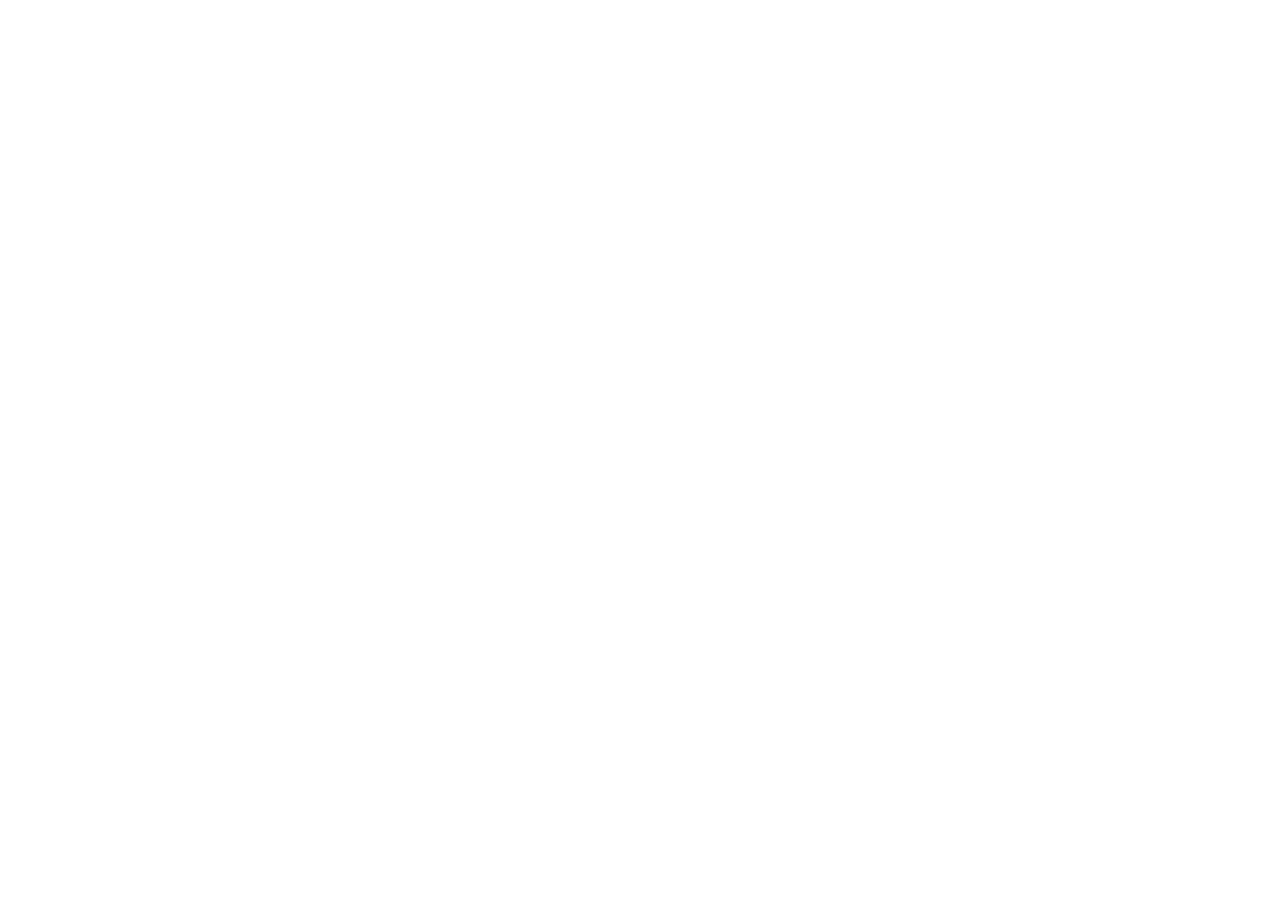
==== Chapter_4/index.html @ d519f26a "carrot" ====
<!DOCTYPE html>
<html lang="en">
<head>
  <meta charset="UTF-8">
  <meta http-equiv="X-UA-Compatible" content="IE=edge">
  <meta name="viewport" content="width=device-width, initial-scale=1.0">
  <title>Carrot</title>
  <link rel="stylesheet" href="./style.css">
  <script src="./main.js" defer></script>
</head>
<body>
  
</body>
</html>
---- Chapter_4/style.css ----
/*RESET*/
html,body {
  padding: 0;
  margin: 0;
}
ul,ol {
  list-style: none;
}

button {
  outline: none;
  border: none;
  background: transparent;
  cursor: pointer;
}
/*COMMON*/
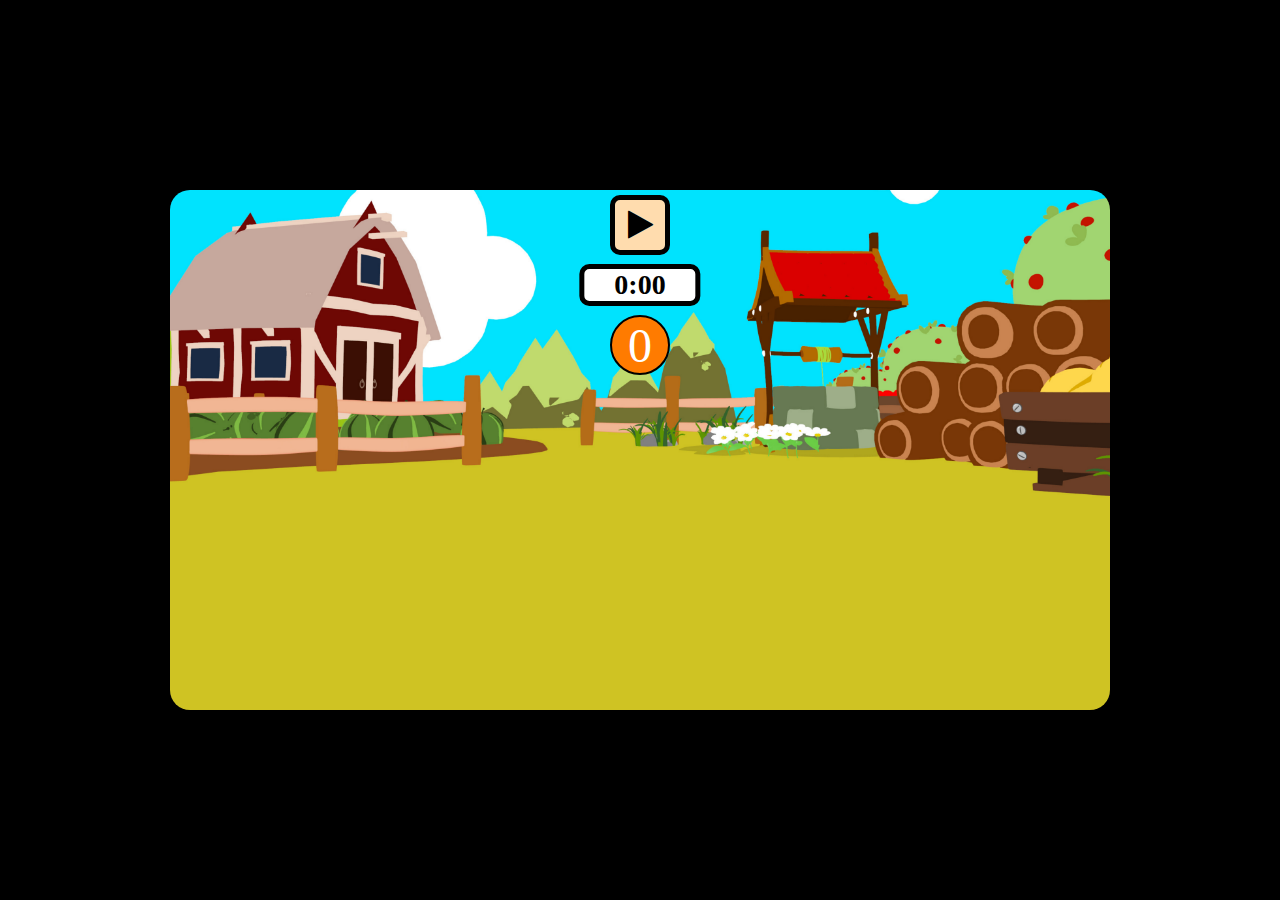
==== commit a2b84b68: "game" ====
--- a/Chapter_4/index.html
+++ b/Chapter_4/index.html
@@ -6,9 +6,25 @@
   <meta name="viewport" content="width=device-width, initial-scale=1.0">
   <title>Carrot</title>
   <link rel="stylesheet" href="./style.css">
+  <link rel="stylesheet" href="https://maxcdn.bootstrapcdn.com/font-awesome/4.7.0/css/font-awesome.min.css">
   <script src="./main.js" defer></script>
 </head>
 <body>
-  
+  <section>
+    <div class="section__header">
+      <button class="start-btn"><i class="fa fa-play"></i></button>
+      <button class="stop-btn hidden"><i class="fa fa-stop"></i></button>
+      <div class="time">0:00</div>
+      <div class="counter">0</div>
+      <div class="finish hidden">
+        <button class="re-btn"><i class="fa fa-refresh"></i></button>
+        <div class="message">REPLAY?</div>
+      </div>
+    </div>
+    <div class="section__contents">
+      <ul class="bugs"></ul>
+      <ul class="carrots"></ul>
+    </div>
+  </section>
 </body>
 </html>--- a/Chapter_4/style.css
+++ b/Chapter_4/style.css
@@ -1,9 +1,12 @@
 /*RESET*/
-html,body {
+* {
+  box-sizing: border-box;
+}
+html,body,ul {
   padding: 0;
   margin: 0;
 }
-ul,ol {
+ul {
   list-style: none;
 }
 
@@ -13,4 +16,124 @@
   background: transparent;
   cursor: pointer;
 }
-/*COMMON*/+
+/*RESERVE WORD*/
+.show {
+  display: flex;
+}
+
+.hidden {
+  display: none !important;
+}
+
+/*COMMON*/
+body {
+  height: 100vh;
+  background: #000;
+  display: flex;
+  justify-content: center;
+  align-items: center;
+}
+
+section {
+  width: 940px;
+  height: 520px;
+  border-radius: 20px;
+  background-image: url(./carrot/img/background.png);
+  background-size: cover;
+  background-repeat: no-repeat;
+  display: flex;
+  flex-direction: column;
+  justify-content: space-between;
+  align-items: center;
+  overflow: hidden;
+  position: relative;
+}
+
+.section__header {
+  padding-top: 10px;
+  display: flex;
+  flex-direction: column;
+  justify-content: center;
+  align-items: center;
+  position: relative;
+}
+
+.section__header > * {
+  position: absolute;
+  transform: translate(-50%, -50%);
+  left: 50%;
+}
+
+.start-btn,
+.stop-btn,
+.re-btn {
+  width: 60px;
+  height: 60px;
+  border: 5px solid #000;
+  border-radius: 10px;
+  background: rgb(255, 220, 174);
+  font-size: 32px;
+  top: 35px;
+}
+
+.time {
+  top: 95px;
+  padding: 0 30px;
+  border: 5px solid #000;
+  border-radius: 10px;
+  text-align: center;
+  background: #fff;
+  font-size: 28px;
+  font-weight: bold;
+}
+
+.counter {
+  top: 155px;
+  width: 60px;
+  height: 60px;
+  border: 2px solid #000;
+  border-radius: 50%;
+  background: rgb(255, 123, 0);
+  color: #fff;
+  display: flex;
+  justify-content: center;
+  align-items: center;
+  font-size: 48px;
+}
+
+.finish {
+  background: rgba(0, 0, 0, 0.6);
+  transform: translate(-50%, -50%);
+  position: absolute;
+  top: 400px;
+  left: 50%;
+  z-index: 5;
+  display: flex;
+  flex-direction: column;
+  justify-content: center;
+  align-items: center;
+  padding: 10px 100px;
+  border-radius: 10px;
+}
+
+.message {
+  font-size: 48px;
+  color: #fff;
+}
+
+.section__contents {
+  width: 100%;
+  height: 50%;
+  position: relative;
+}
+
+.item {
+  position: absolute;
+  cursor: pointer;
+  transform: scale(1.2);
+}
+
+.bug {
+  z-index: 1;
+}